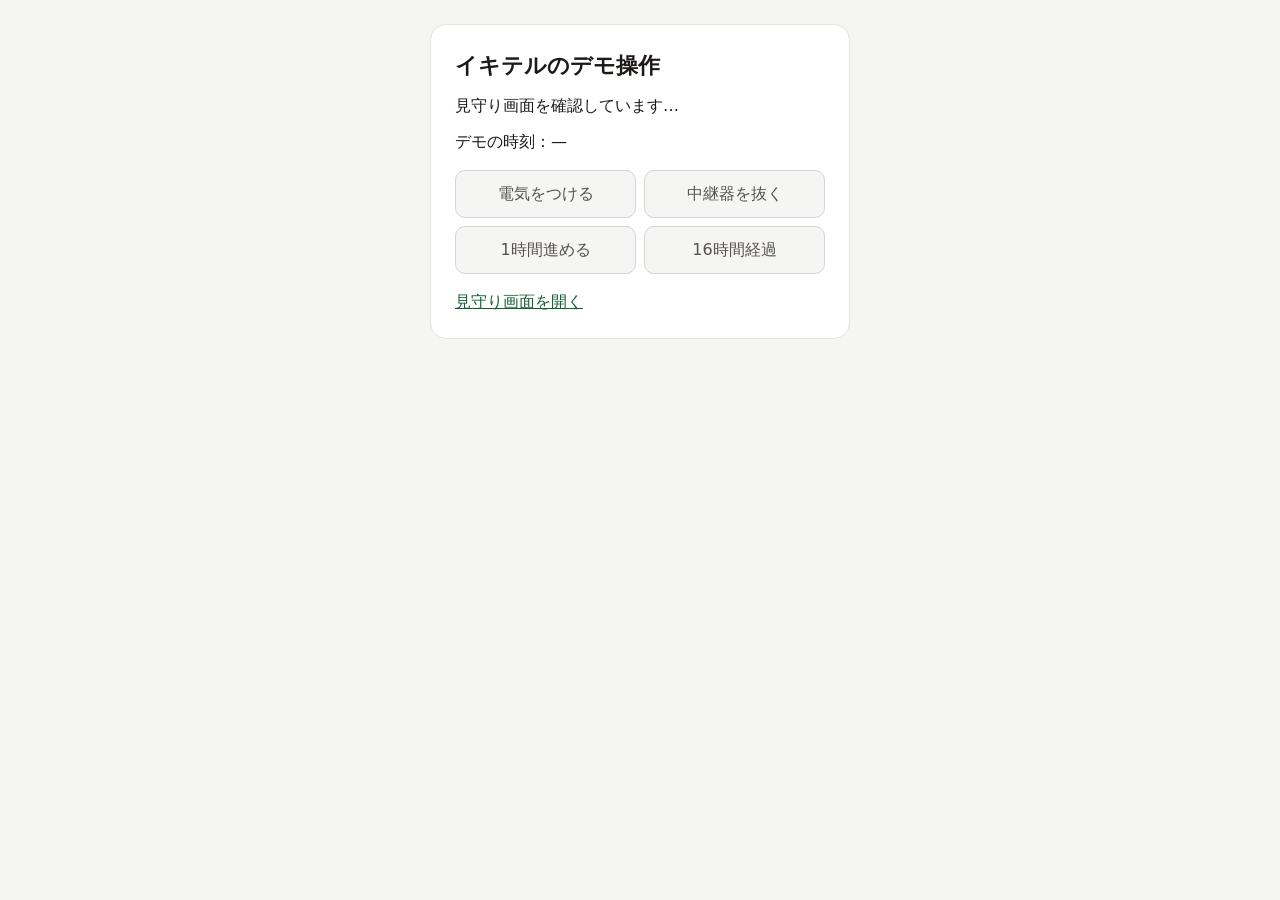
==== demo/index.html @ ffe39b10 "デモ操作を別ページに分離" ====
<!DOCTYPE html>
<html lang="ja">
<head>
  <meta charset="UTF-8">
  <meta name="viewport" content="width=device-width, initial-scale=1">
  <title>イキテル | デモ操作</title>
  <script src="demo.js" defer></script>
  <style>
    * { box-sizing: border-box; }
    body { margin: 0; padding: 24px 16px; background: #F5F5F4; color: #1C1917; font: 1rem/1.5 system-ui, sans-serif; }
    main { max-width: 420px; margin: 0 auto; padding: 24px; background: #FFF; border: 1px solid #E7E5E4; border-radius: 16px; }
    h1 { margin: 0 0 12px; font-size: 1.375rem; }
    p { margin: 0 0 12px; }
    .demo-buttons { display: grid; grid-template-columns: repeat(2, minmax(0, 1fr)); gap: 8px; margin: 16px 0; }
    button { min-height: 48px; padding: 8px; border: 1px solid #D4D4D8; border-radius: 10px; background: #F5F5F4; color: inherit; font: inherit; cursor: pointer; }
    button:enabled:hover { background: #ECF7EF; border-color: #1E7A46; }
    button:disabled { color: #57534E; cursor: default; }
    button:focus-visible, a:focus-visible { outline: 3px solid #2563EB; outline-offset: 2px; }
    a { color: #155E33; }
  </style>
</head>
<body>
  <main>
    <h1>イキテルのデモ操作</h1>
    <p id="connection-status" role="status">見守り画面を別タブで開いてログインしてください。</p>
    <p>デモの時刻：<span id="demo-clock">—</span></p>

    <div class="demo-buttons">
      <button id="demo-light" type="button" data-command="toggle-light" disabled>電気をつける</button>
      <button id="demo-relay" type="button" data-command="toggle-relay" disabled>中継器を抜く</button>
      <button type="button" data-command="advance-hour" disabled>1時間進める</button>
      <button type="button" data-command="advance-to-threshold" disabled>16時間経過</button>
    </div>

    <a href="../index.html" target="_blank" rel="noopener">見守り画面を開く</a>
  </main>
</body>
</html>
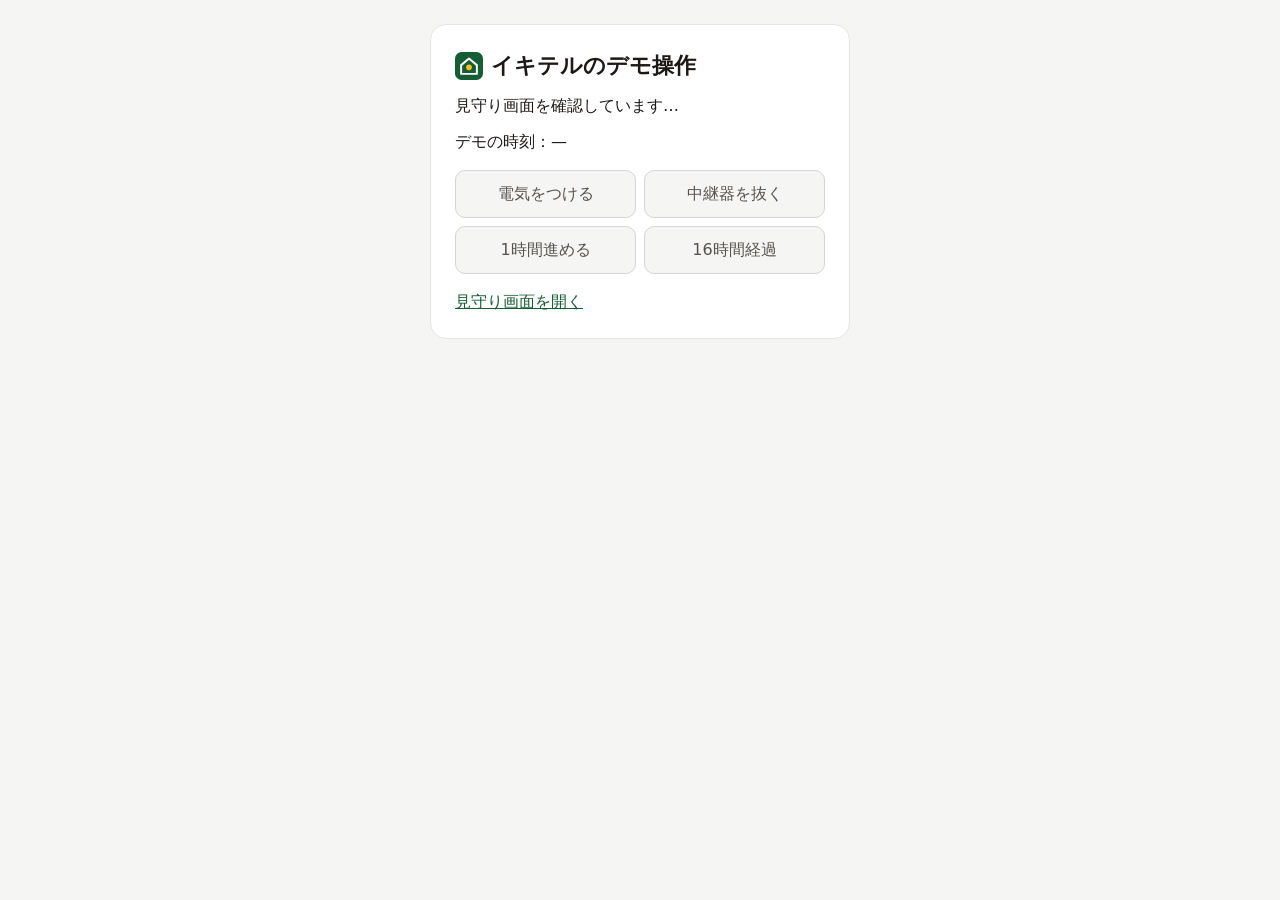
==== commit c0c9d3b8: "イキテルのロゴと計測対象の名前設定を追加" ====
--- a/demo/index.html
+++ b/demo/index.html
@@ -4,12 +4,13 @@
   <meta charset="UTF-8">
   <meta name="viewport" content="width=device-width, initial-scale=1">
   <title>イキテル | デモ操作</title>
+  <link rel="icon" type="image/svg+xml" href="../logo.svg">
   <script src="demo.js" defer></script>
   <style>
     * { box-sizing: border-box; }
     body { margin: 0; padding: 24px 16px; background: #F5F5F4; color: #1C1917; font: 1rem/1.5 system-ui, sans-serif; }
     main { max-width: 420px; margin: 0 auto; padding: 24px; background: #FFF; border: 1px solid #E7E5E4; border-radius: 16px; }
-    h1 { margin: 0 0 12px; font-size: 1.375rem; }
+    h1 { display: flex; align-items: center; gap: 8px; margin: 0 0 12px; font-size: 1.375rem; }
     p { margin: 0 0 12px; }
     .demo-buttons { display: grid; grid-template-columns: repeat(2, minmax(0, 1fr)); gap: 8px; margin: 16px 0; }
     button { min-height: 48px; padding: 8px; border: 1px solid #D4D4D8; border-radius: 10px; background: #F5F5F4; color: inherit; font: inherit; cursor: pointer; }
@@ -21,7 +22,7 @@
 </head>
 <body>
   <main>
-    <h1>イキテルのデモ操作</h1>
+    <h1><img src="../logo.svg" width="28" height="28" alt="">イキテルのデモ操作</h1>
     <p id="connection-status" role="status">見守り画面を別タブで開いてログインしてください。</p>
     <p>デモの時刻：<span id="demo-clock">—</span></p>
 
